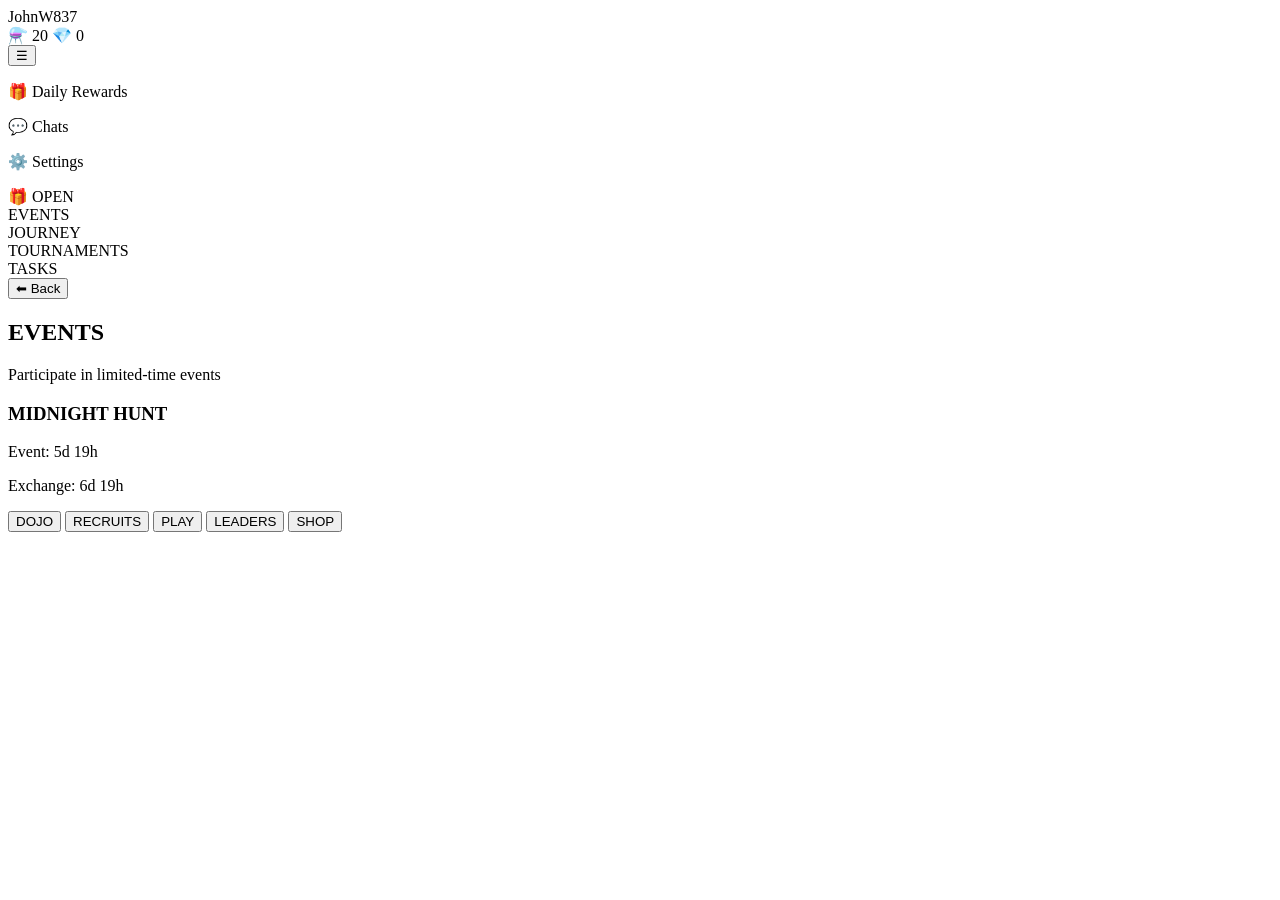
==== index.html @ 91cf21d6 "Create index.html" ====
<!DOCTYPE html>
<html lang="en">
<head>
  <meta charset="UTF-8">
  <title>Game UI</title>
  <link rel="stylesheet" href="style.css">
</head>
<body>

<!-- TOP BAR -->
<div class="top-bar">
  <div class="profile">JohnW837</div>

  <div class="currency">
    <span>⚗️ 20</span>
    <span>💎 0</span>
  </div>

  <button id="menuBtn">☰</button>
</div>

<!-- MENU POPUP -->
<div class="menu hidden" id="menu">
  <p>🎁 Daily Rewards</p>
  <p>💬 Chats</p>
  <p>⚙️ Settings</p>
</div>

<!-- MAIN CONTENT -->
<div id="content">

  <!-- PLAY PAGE -->
  <div class="page active" id="play">

    <div class="card open-box">🎁 OPEN</div>

    <div class="sections">
      <div class="section" onclick="openEvents()">EVENTS</div>
      <div class="section">JOURNEY</div>
      <div class="section">TOURNAMENTS</div>
      <div class="section">TASKS</div>
    </div>

  </div>

  <!-- EVENTS PAGE -->
  <div class="page" id="events">
    <button onclick="goBack()">⬅ Back</button>

    <h2>EVENTS</h2>
    <p>Participate in limited-time events</p>

    <div class="event-card">
      <h3>MIDNIGHT HUNT</h3>
      <p>Event: 5d 19h</p>
      <p>Exchange: 6d 19h</p>
    </div>
  </div>

</div>

<!-- BOTTOM NAV -->
<div class="nav">
  <button onclick="showPage('dojo')">DOJO</button>
  <button onclick="showPage('recruits')">RECRUITS</button>
  <button onclick="showPage('play')">PLAY</button>
  <button onclick="showPage('leaders')">LEADERS</button>
  <button onclick="showPage('shop')">SHOP</button>
</div>

<script src="app.js"></script>
</body>
</html>
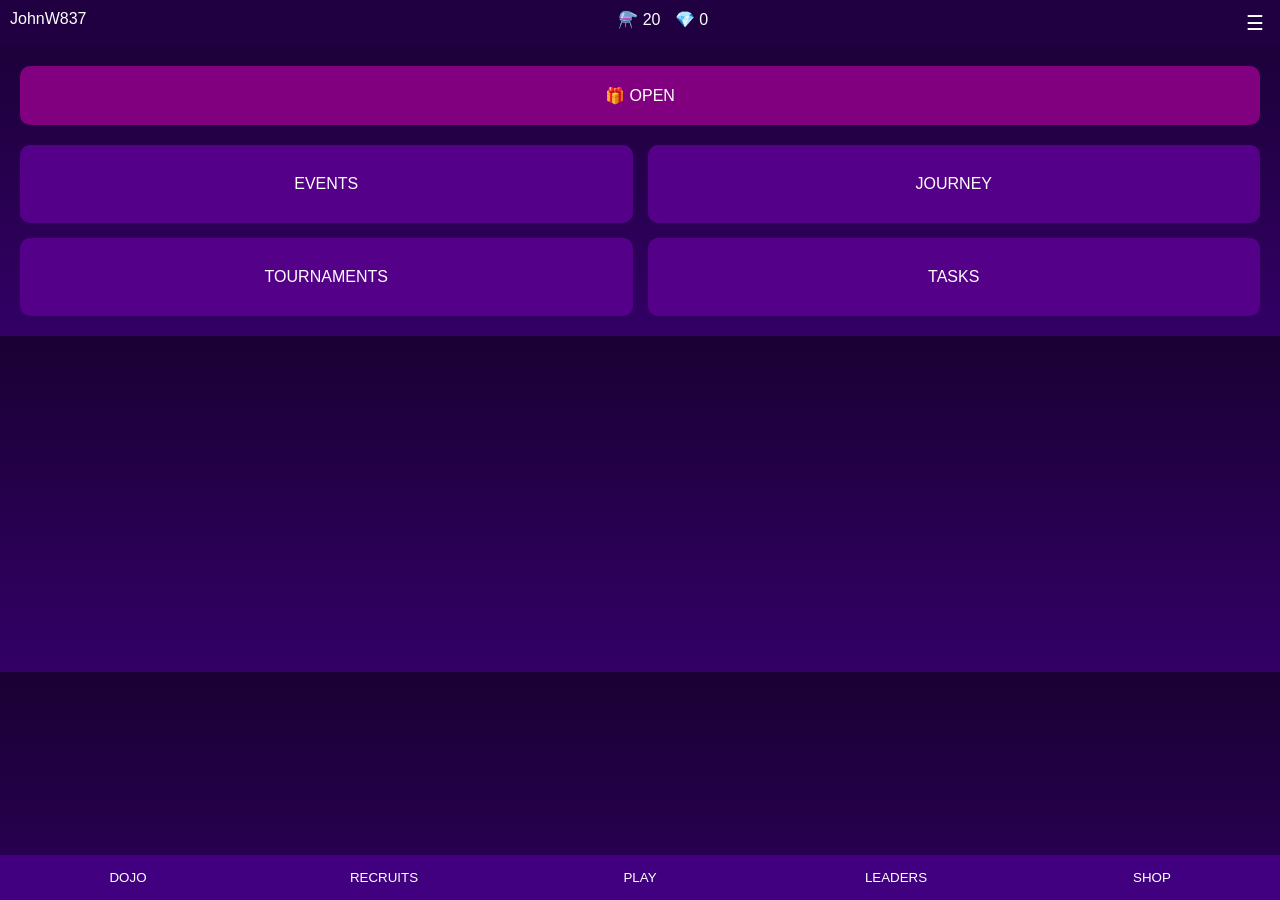
==== commit 16a1eed5: "Update index.html" ====
--- a/index.html
+++ b/index.html
@@ -36,7 +36,7 @@
 
     <div class="sections">
       <div class="section" onclick="openEvents()">EVENTS</div>
-      <div class="section">JOURNEY</div>
+      <div class="section" onclick="openJourney()">JOURNEY</div>
       <div class="section">TOURNAMENTS</div>
       <div class="section">TASKS</div>
     </div>
--- a/style.css
+++ b/style.css
@@ -0,0 +1,95 @@
+body {
+  margin: 0;
+  font-family: Arial;
+  background: linear-gradient(#1a0033, #330066);
+  color: white;
+}
+
+/* TOP BAR */
+.top-bar {
+  display: flex;
+  justify-content: space-between;
+  padding: 10px;
+  background: #200040;
+}
+
+.currency span {
+  margin: 0 5px;
+}
+
+#menuBtn {
+  background: none;
+  color: white;
+  border: none;
+  font-size: 20px;
+}
+
+/* MENU */
+.menu {
+  position: absolute;
+  right: 10px;
+  top: 50px;
+  background: #300060;
+  padding: 10px;
+  border-radius: 10px;
+}
+
+.hidden {
+  display: none;
+}
+
+/* PAGES */
+.page {
+  display: none;
+  padding: 20px;
+}
+
+.page.active {
+  display: block;
+}
+
+/* PLAY PAGE */
+.open-box {
+  background: purple;
+  padding: 20px;
+  text-align: center;
+  margin-bottom: 20px;
+  border-radius: 10px;
+}
+
+.sections {
+  display: grid;
+  grid-template-columns: 1fr 1fr;
+  gap: 15px;
+}
+
+.section {
+  background: #550088;
+  padding: 30px;
+  text-align: center;
+  border-radius: 10px;
+}
+
+/* EVENT CARD */
+.event-card {
+  background: linear-gradient(red, purple);
+  padding: 20px;
+  border-radius: 15px;
+}
+
+/* NAVBAR */
+.nav {
+  position: fixed;
+  bottom: 0;
+  width: 100%;
+  display: flex;
+  background: #400080;
+}
+
+.nav button {
+  flex: 1;
+  padding: 15px;
+  background: none;
+  color: white;
+  border: none;
+}
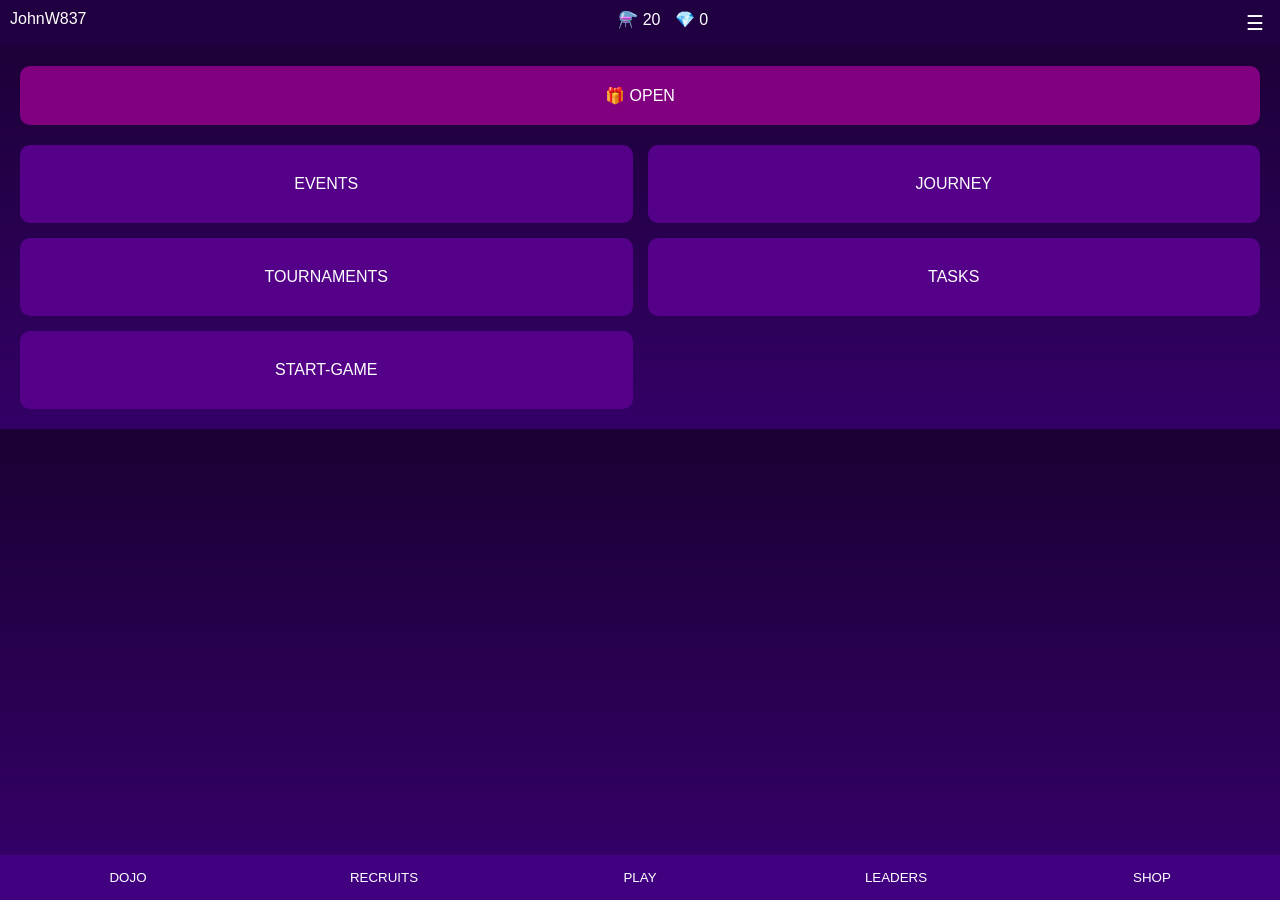
==== commit c2dd609d: "Update index.html" ====
--- a/index.html
+++ b/index.html
@@ -37,8 +37,9 @@
     <div class="sections">
       <div class="section" onclick="openEvents()">EVENTS</div>
       <div class="section" onclick="openJourney()">JOURNEY</div>
-      <div class="section">TOURNAMENTS</div>
-      <div class="section">TASKS</div>
+      <div class="section" onclick="openTournaments()">TOURNAMENTS</div>
+      <div class="section" onclick="openTasks()">TASKS</div>
+      <div class="section" onclick="openStartgame()">START-GAME</div>
     </div>
 
   </div>
@@ -58,7 +59,89 @@
   </div>
 
 </div>
+<!-- JOURNEY PAGE -->
+<div class="page" id="journey">
+  <button onclick="goBack()">Back</button>
+  
+  <h2>JOURNEY</h2>
+  <P>Journey with us to the universes of the greatest anime universes</P>
+  
+  <div class="journey-card">
+    <h3>Journey with our spaceship<h3>
+    <p>Journey: 11d 43h</p>
+    <p>1st destination:Jujutsu Kaisen Universe</p>
+  </div>
+</div>
 
+<!-- TOURNAMENTS PAGE -->  
+<div class="page" id="tournaments">
+  <button onclick="goBack()">Back</button>
+  
+  <h2>TOURNAMENTS</h2>
+  <p>Tournament of pawer in all the universes we Journey to</p>
+  <div class="tournament-card">
+    <h3>Be an audience and witness the tournament of pawer</h3>
+    <p>tournament: 5d 12h</p>
+    <p>In Jujutsu Kaisen universe </p>
+  </div>
+  
+</div>
+
+<!-- TASKS PAGE -->
+<div class="page" id="tasks">
+  <button onclick="goBack()">Back</button>
+  
+  <h2>Tasks</h2>
+  <p>Tasks to complete are all gonna be shown in the univese's tournamentof pawer</p>
+  <div class="tournament-card">
+    <h3>Jujutsu Kaisten</h3>
+    <p> 2d 20h</p>
+    <p>The strongest sorcererin the modern age</p>
+  </div>
+</div>
+ <!-- START-GAME PAGE -->
+<div class="page" id="startgame">
+  <button onclick="goBack()">Back</button>
+  
+  <h1>Pattern Memory</h1>
+  <div class="startgame-card">
+   <html>
+
+   <head>
+
+   <title>Pattern Memory Game</title>
+
+   <meta name="viewport" content="width=device-width, initial-scale=1">
+
+   <link rel="stylesheet" href="style.css">
+
+   </head>
+
+   <body>
+
+     <h1>Pattern Memory Game</h1>
+
+     <div class="game-info">
+
+        <p>Level: <span id="level">1</span></p>
+
+        <p>Score: <span id="score">0</span></p>
+
+      </div>
+
+      <p id="message">Press Start</p>
+
+      <div id="grid"></div>
+
+      <button id="startBtn">Start Game</button>
+
+      <script src="script.js"></script>
+
+    </body>
+
+   </html>
+ </div>
+</div>
 <!-- BOTTOM NAV -->
 <div class="nav">
   <button onclick="showPage('dojo')">DOJO</button>
--- a/style.css
+++ b/style.css
@@ -77,6 +77,24 @@
   border-radius: 15px;
 }
 
+/* JOURNEY CARD */
+.journey-card {
+  background: linear-gradient(red, purple);
+  padding: 20px;
+  border-radius: 15px;
+}
+/* TOURNAMENT CARD */
+.tournament-card {
+  background: linear-gradient(yellow, white);
+  padding: 20px;
+  border-radius: 15px;
+}
+/* TASKS CARD */
+.task-card {
+  background: linear-gradient(green,  blue);
+  padding: 20px;
+  border-radius: 15px;
+}
 /* NAVBAR */
 .nav {
   position: fixed;
--- a/style.css
+++ b/style.css
@@ -77,6 +77,24 @@
   border-radius: 15px;
 }
 
+/* JOURNEY CARD */
+.journey-card {
+  background: linear-gradient(red, purple);
+  padding: 20px;
+  border-radius: 15px;
+}
+/* TOURNAMENT CARD */
+.tournament-card {
+  background: linear-gradient(yellow, white);
+  padding: 20px;
+  border-radius: 15px;
+}
+/* TASKS CARD */
+.task-card {
+  background: linear-gradient(green,  blue);
+  padding: 20px;
+  border-radius: 15px;
+}
 /* NAVBAR */
 .nav {
   position: fixed;
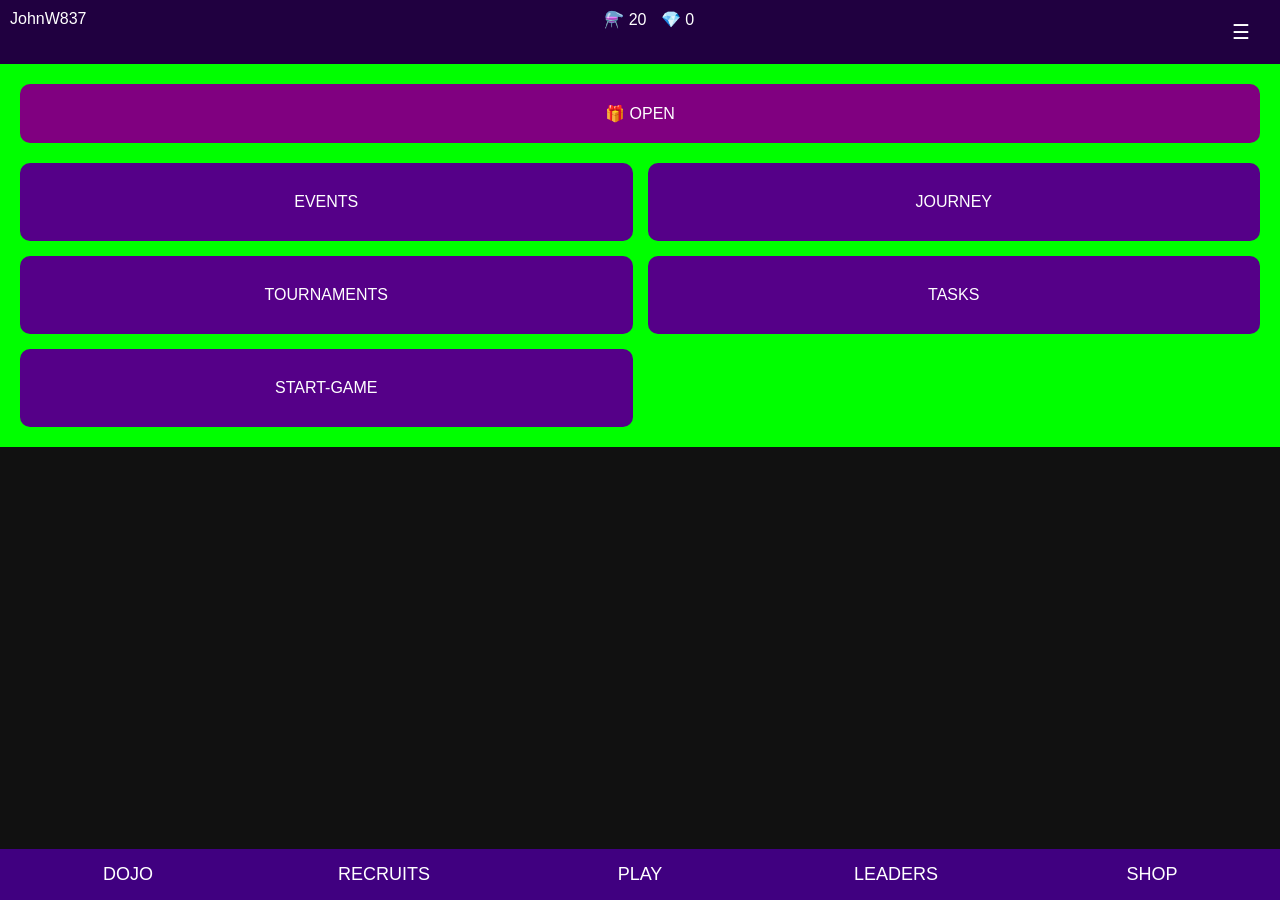
==== commit 402c8169: "Update index.html" ====
--- a/index.html
+++ b/index.html
@@ -113,7 +113,7 @@
 
    <meta name="viewport" content="width=device-width, initial-scale=1">
 
-   <link rel="stylesheet" href="style.css">
+   <link rel="stylesheet" href="sty.css">
 
    </head>
 
--- a/sty.css
+++ b/sty.css
@@ -0,0 +1,68 @@
+body{
+
+font-family:Arial;
+background:#111;
+color:white;
+text-align:center;
+
+}
+
+h1{
+margin-top:20px;
+}
+
+.game-info{
+display:flex;
+justify-content:center;
+gap:30px;
+font-size:20px;
+}
+
+#grid{
+
+display:grid;
+
+grid-template-columns:repeat(4,70px);
+
+gap:12px;
+
+justify-content:center;
+
+margin:30px;
+
+}
+
+.dot{
+
+width:70px;
+height:70px;
+
+background:#444;
+
+border-radius:50%;
+
+cursor:pointer;
+
+}
+
+.active{
+
+background:lime;
+
+}
+
+.player{
+
+background:orange;
+
+}
+
+button{
+
+padding:10px 20px;
+
+font-size:18px;
+
+cursor:pointer;
+
+}
